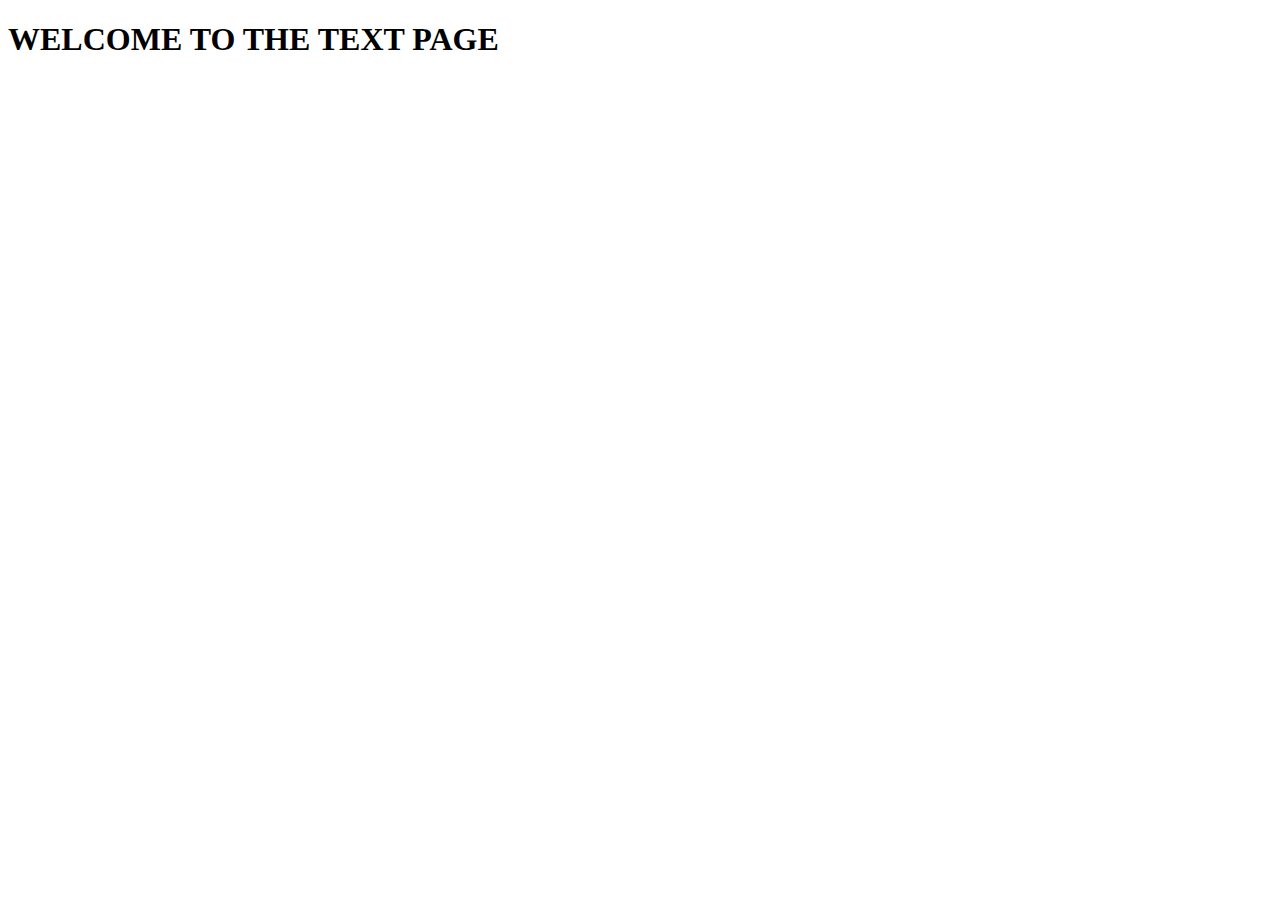
==== im-2310/a1/index.html @ 2539ab2d "Add files via upload" ====
<!DOCTYPE html>

<html lang="en">

    <head>

        <met charset="utf-8" name="viewport" content="width=device-width, initial-scale=1.0">

        <link rel="stylesheet" href="style.css">

        <script src="script.js"></script>

    </head>

    <body>

        <h1>WELCOME TO THE TEXT PAGE</h1>

    </body>

</html>
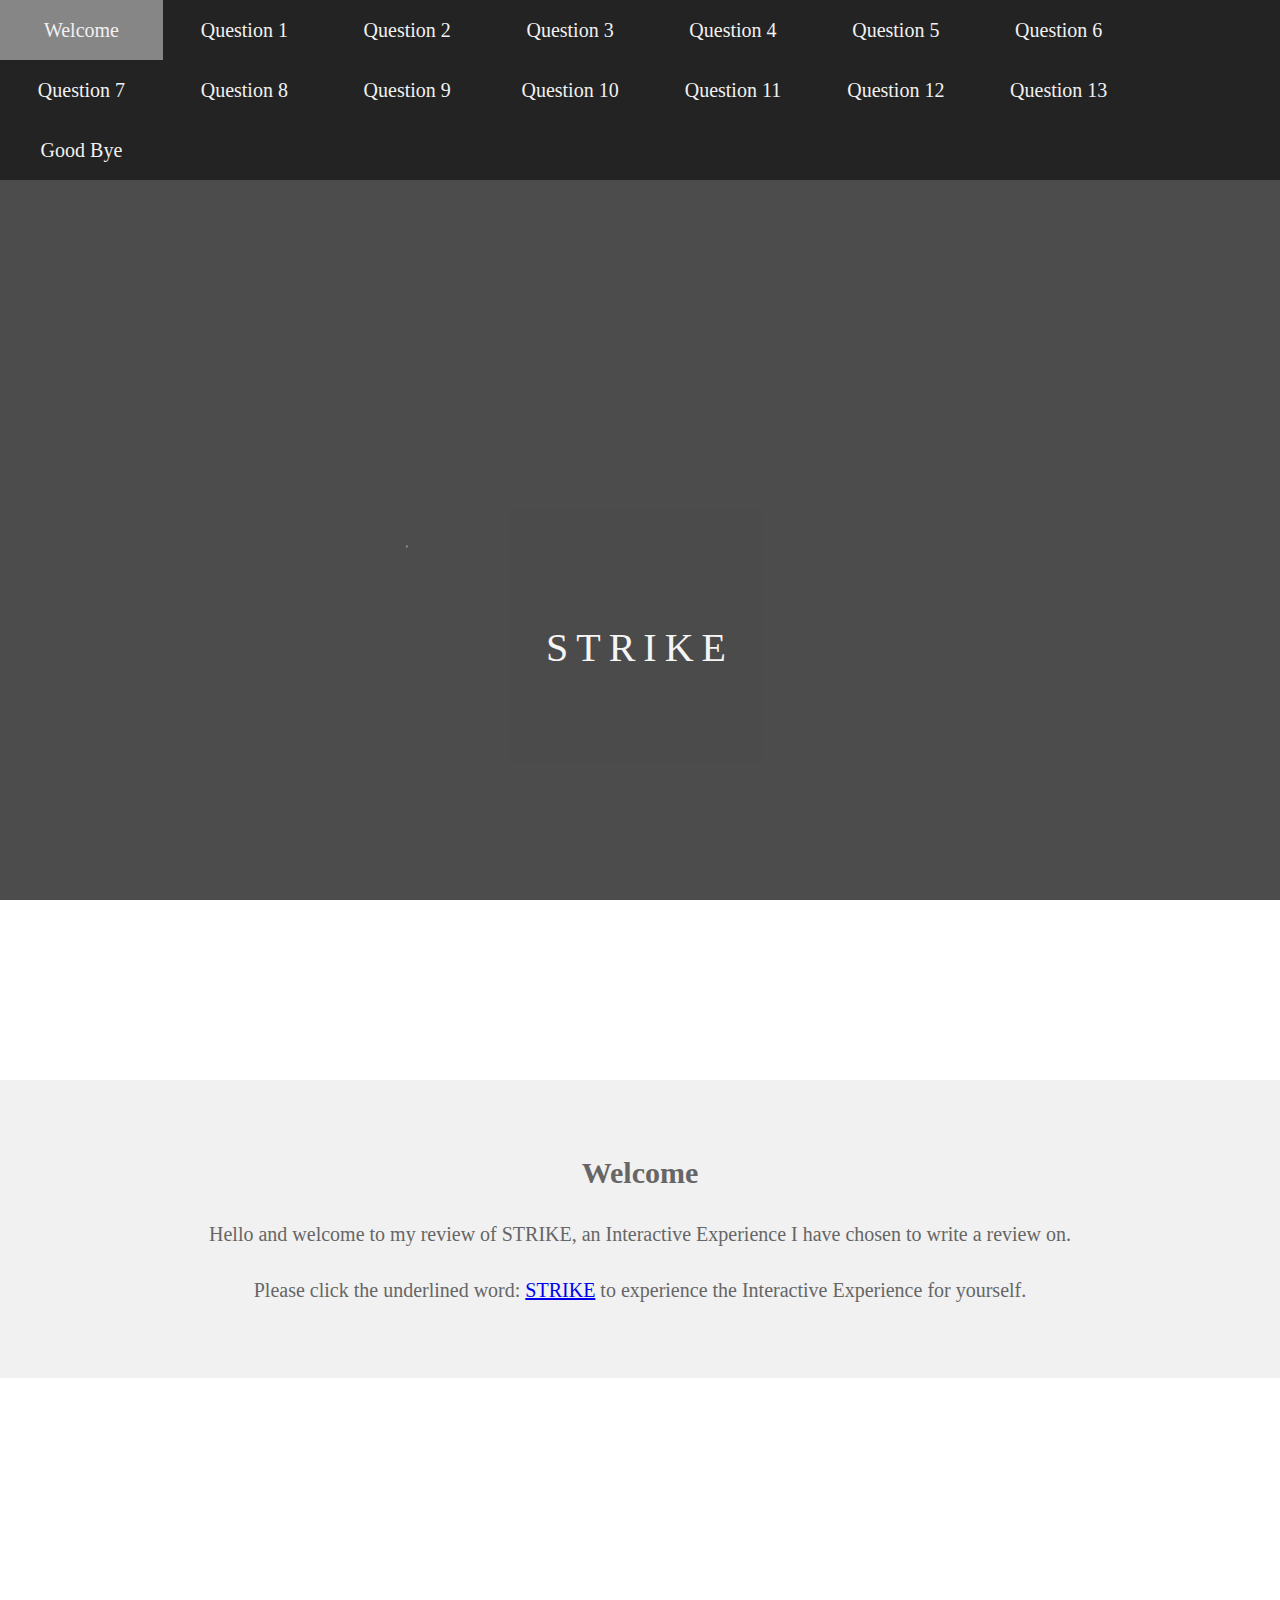
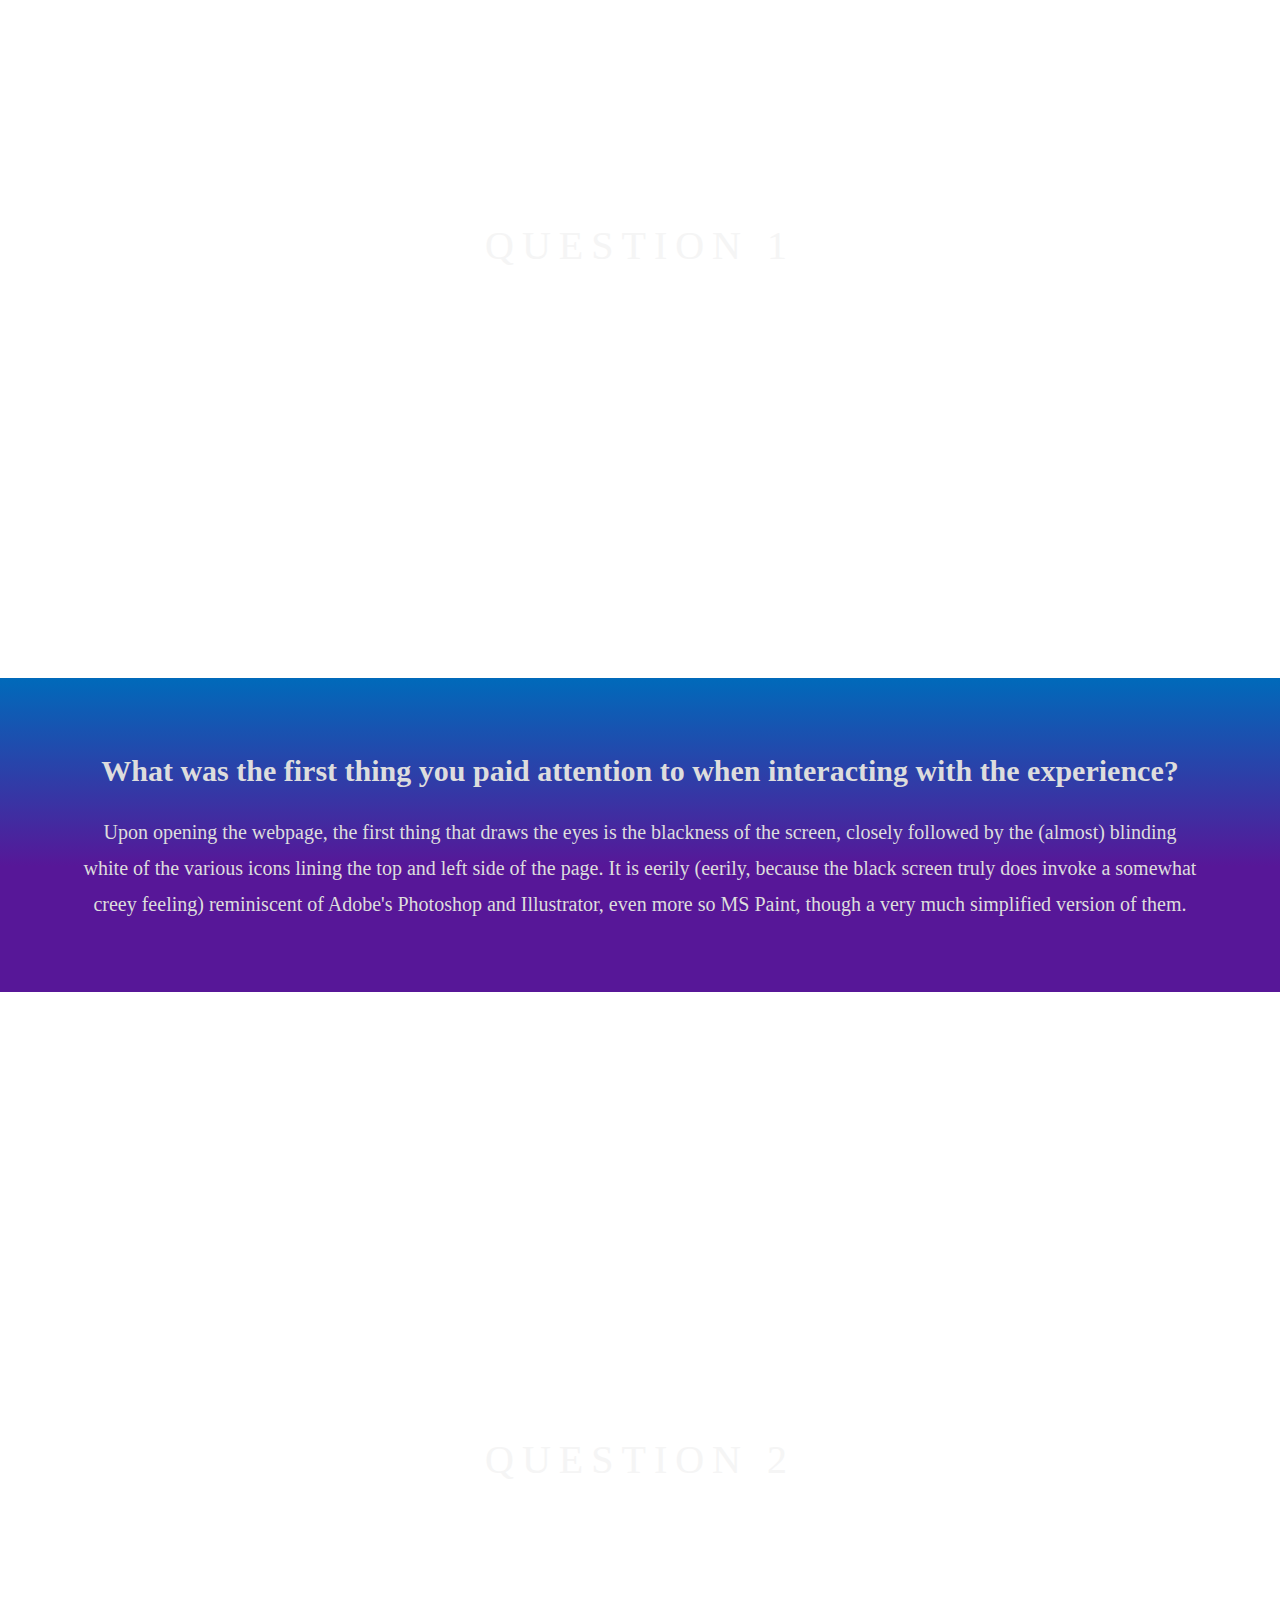
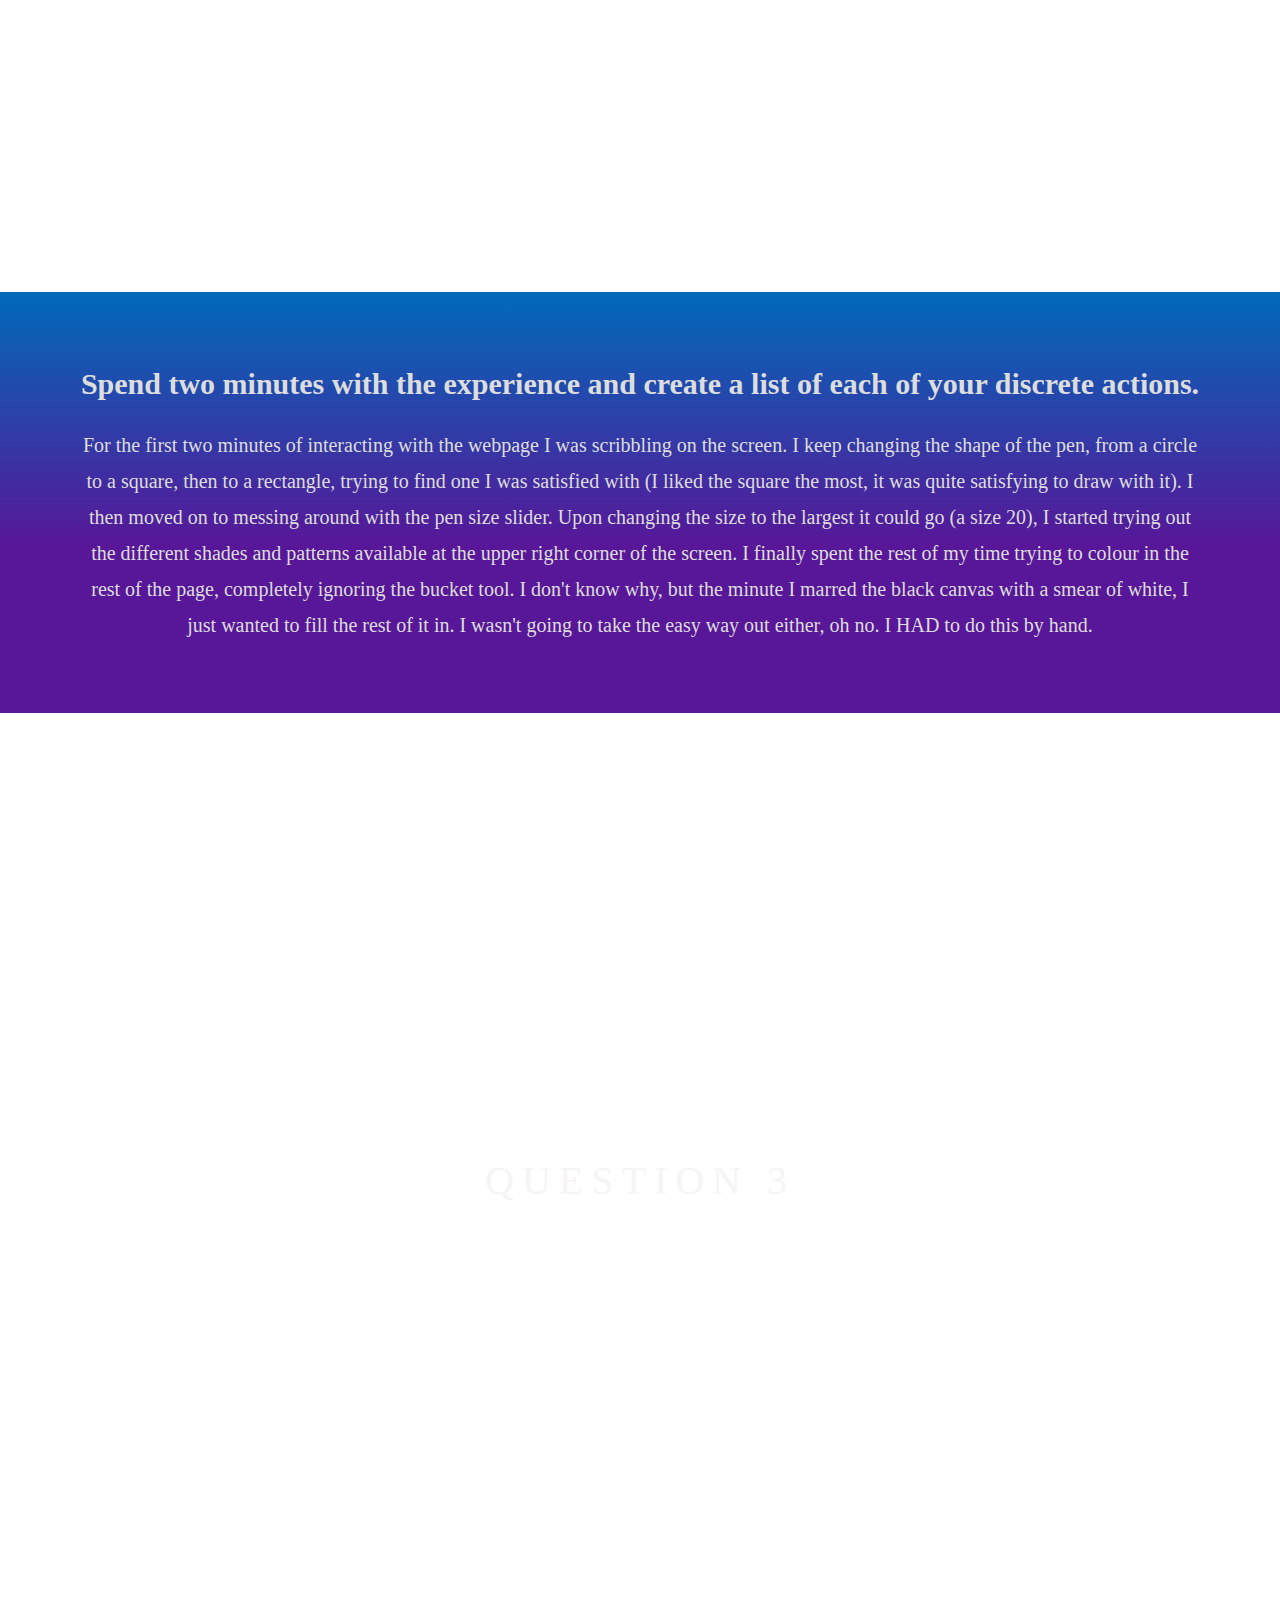
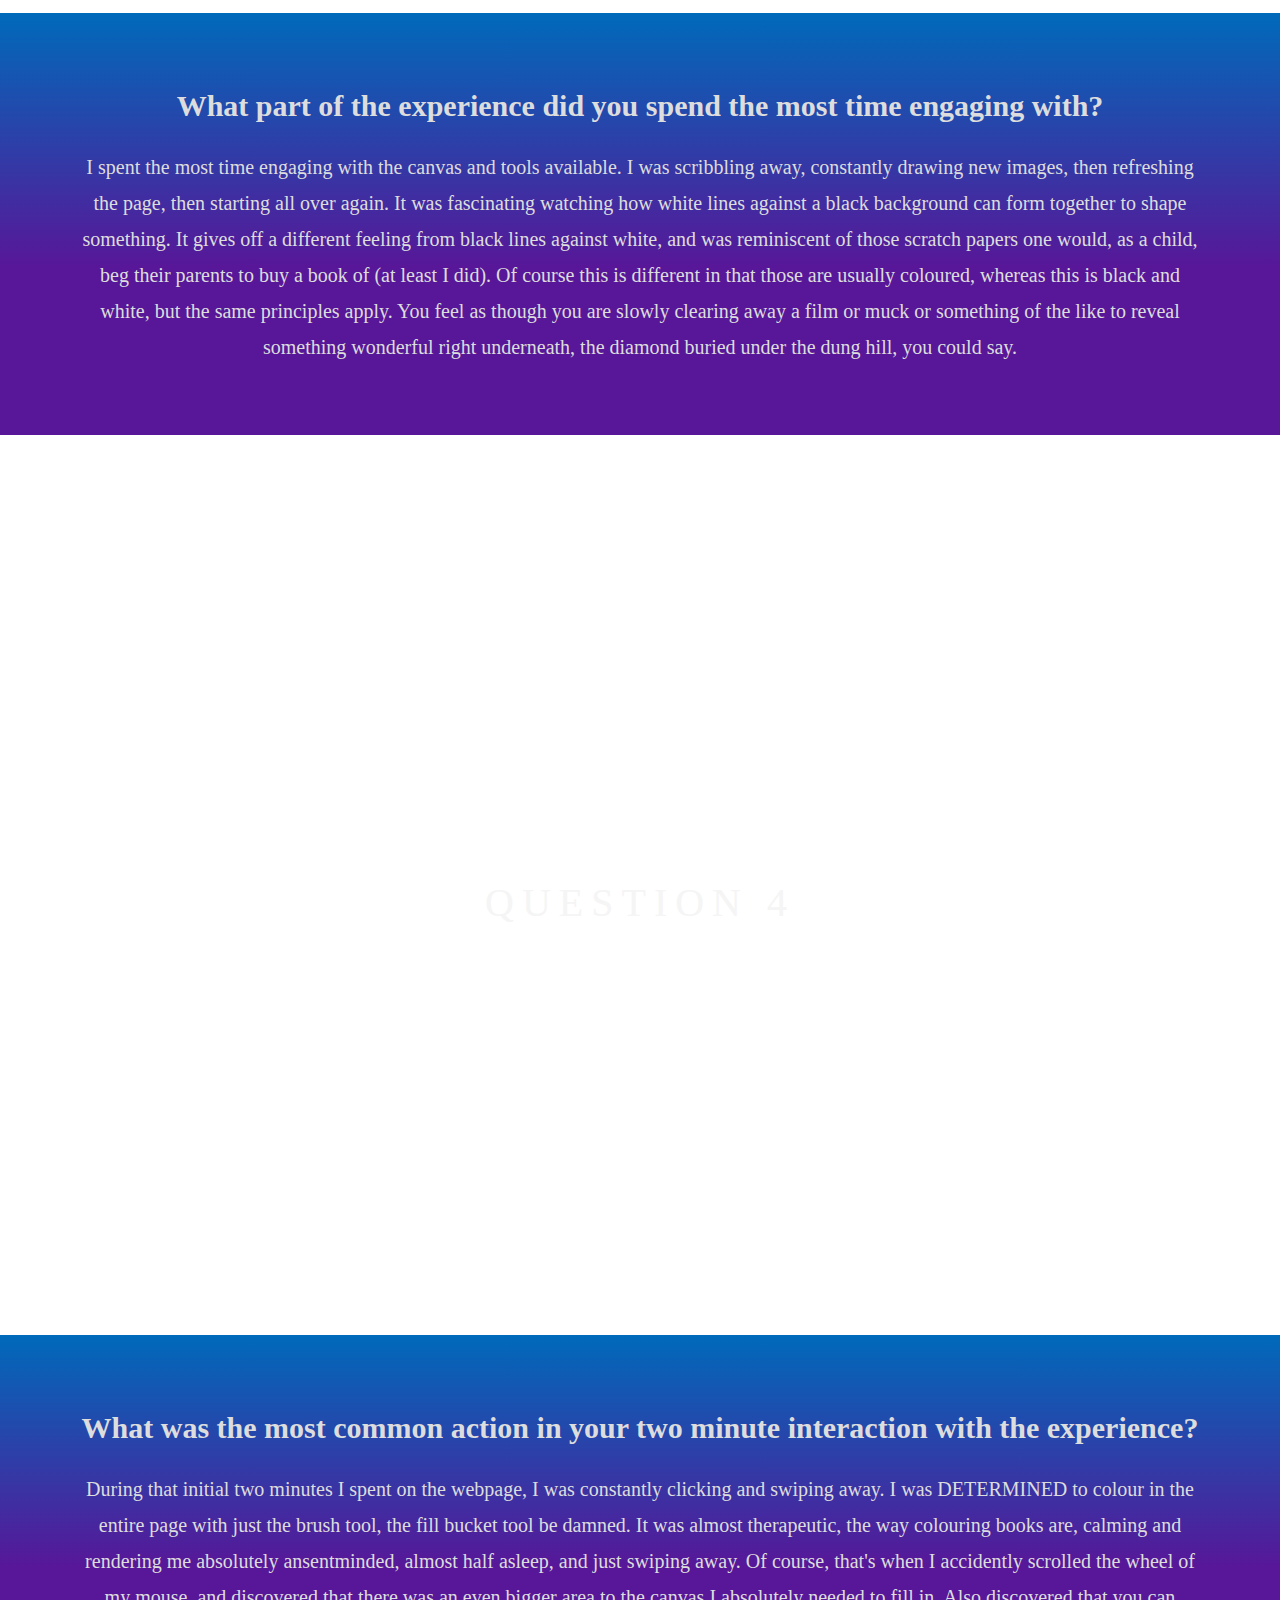
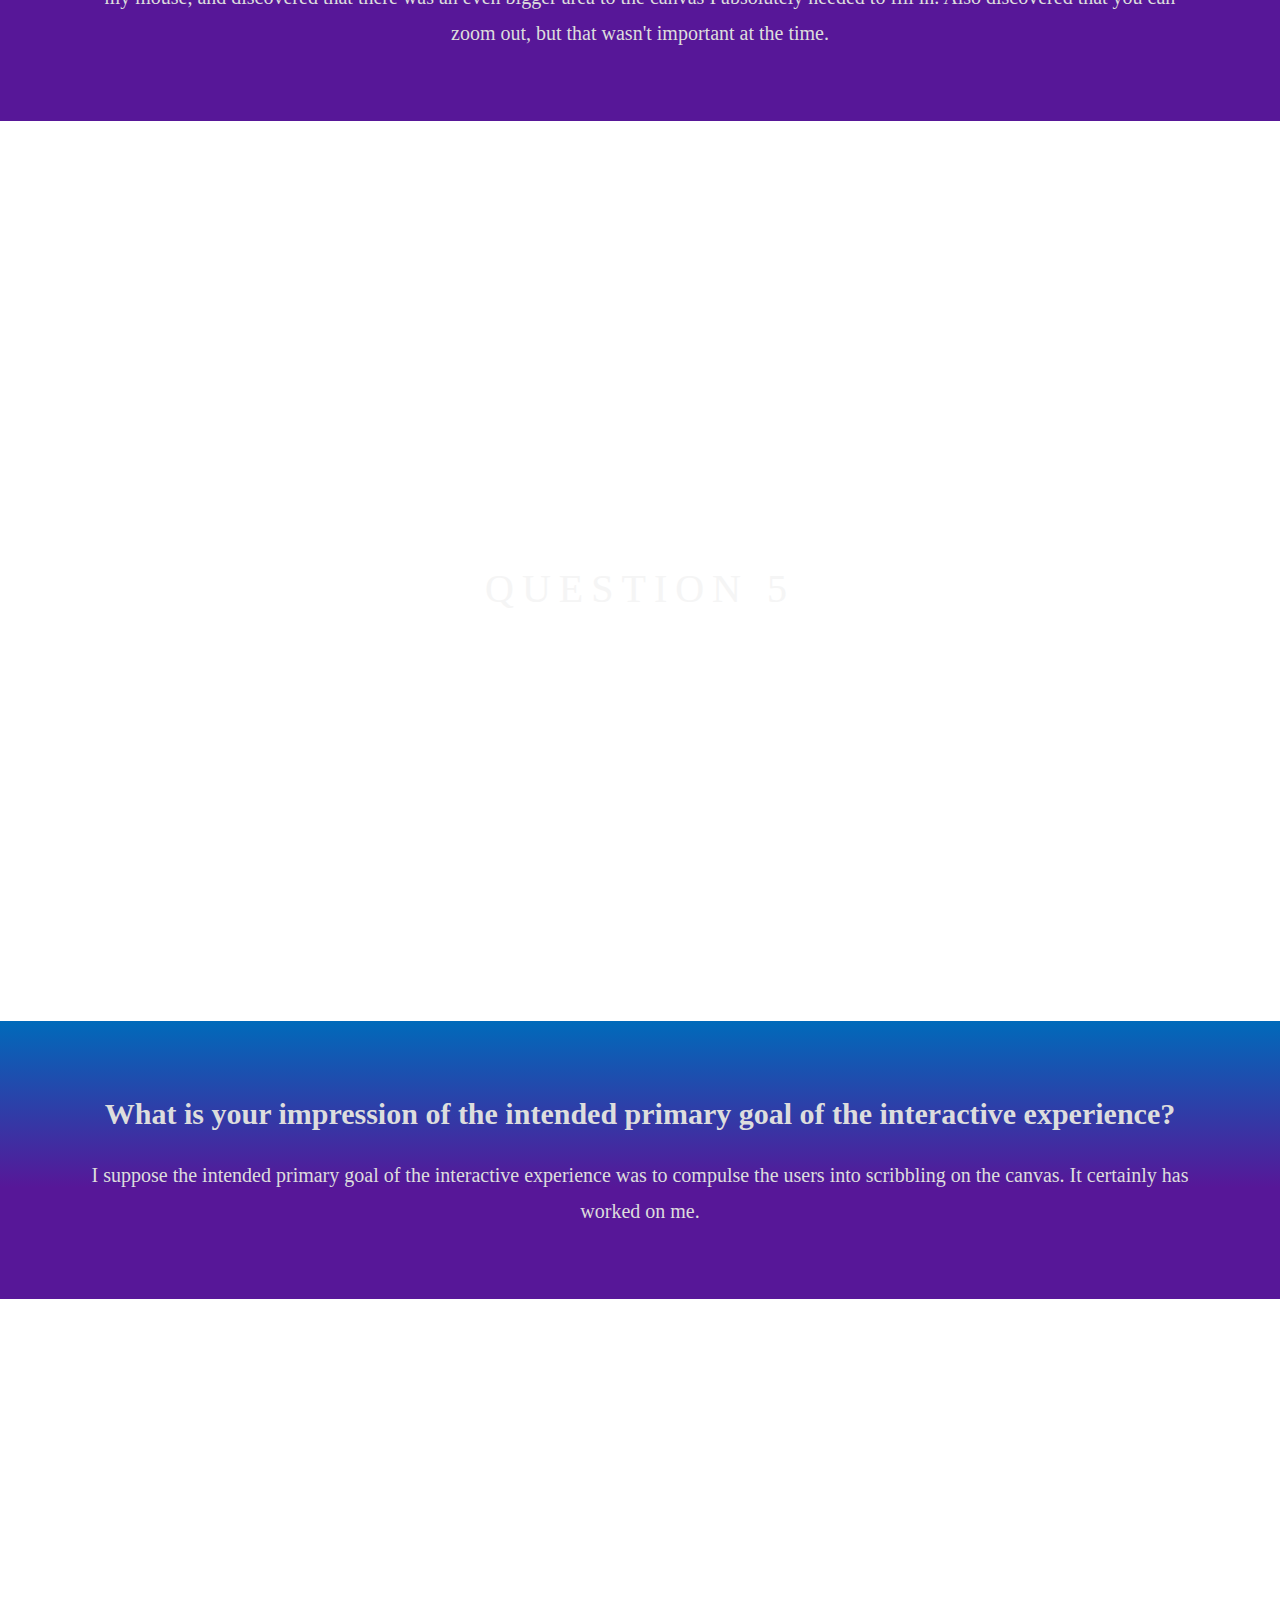
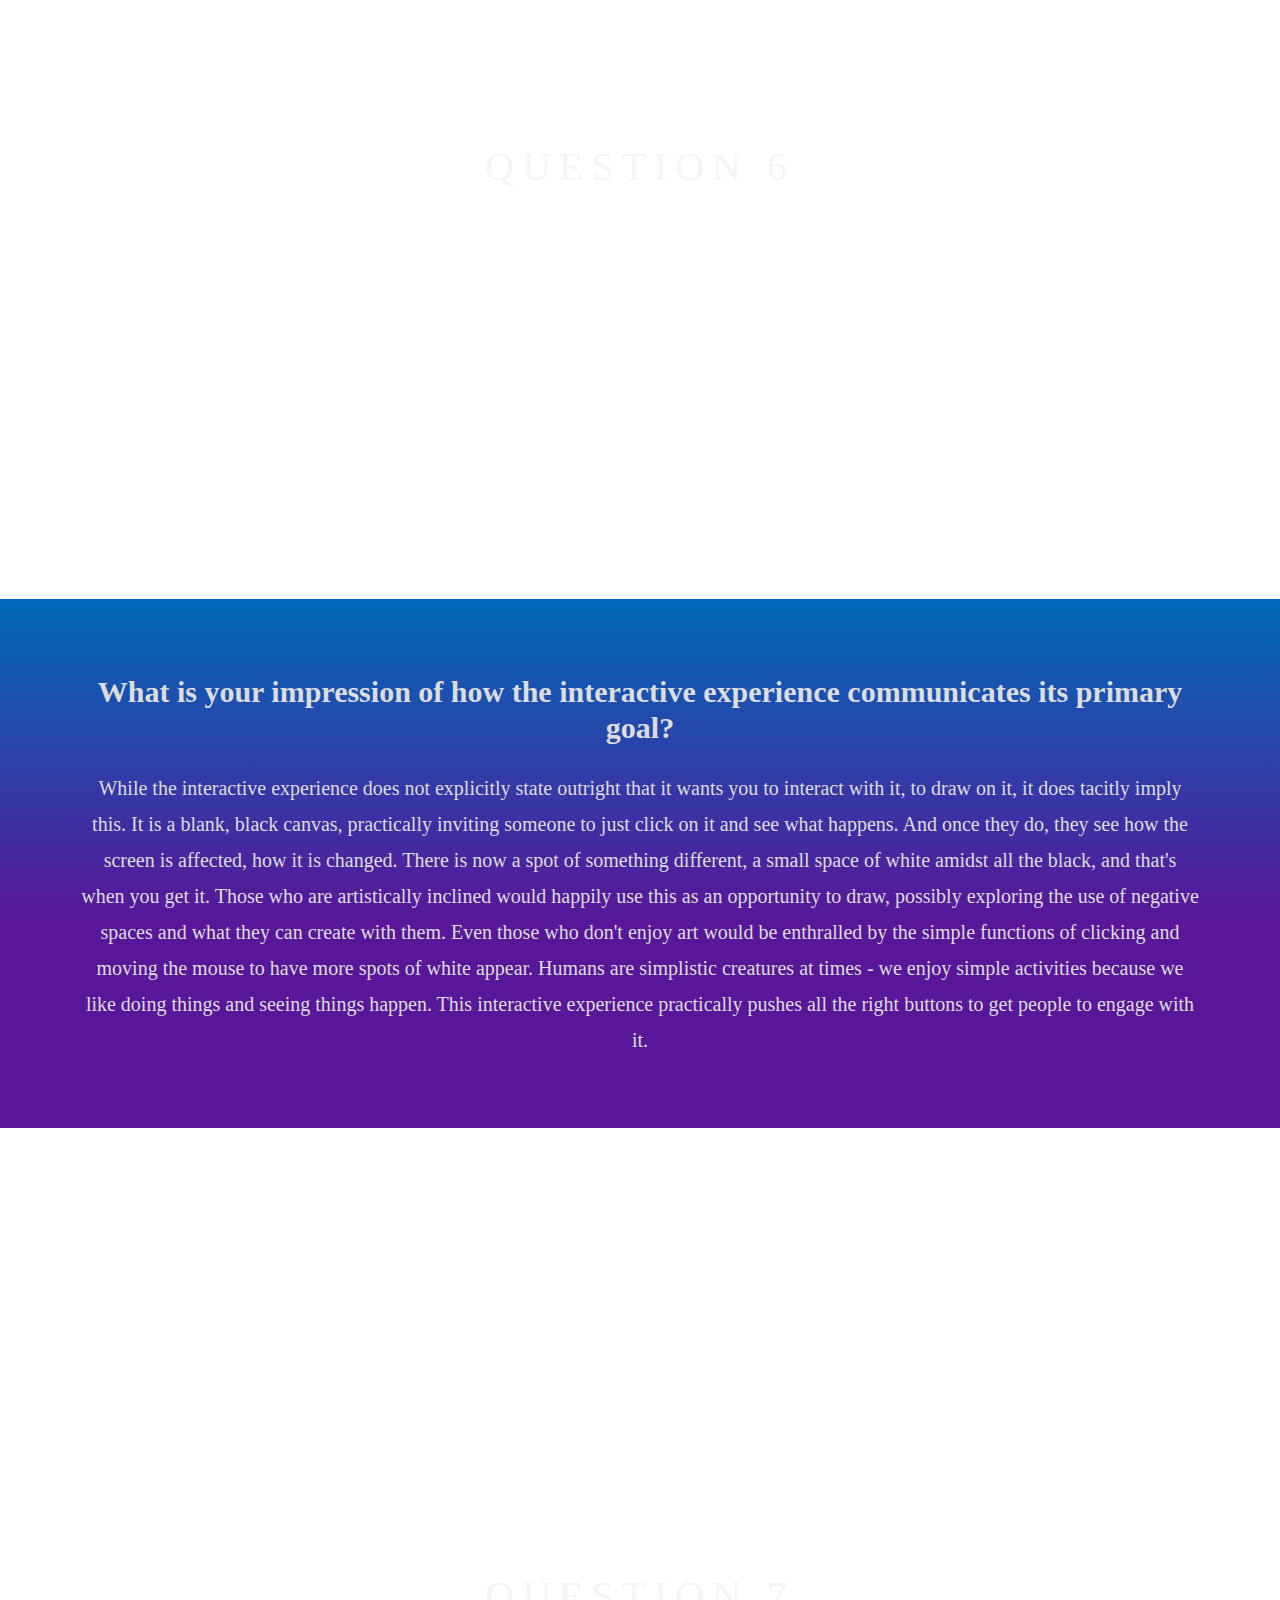
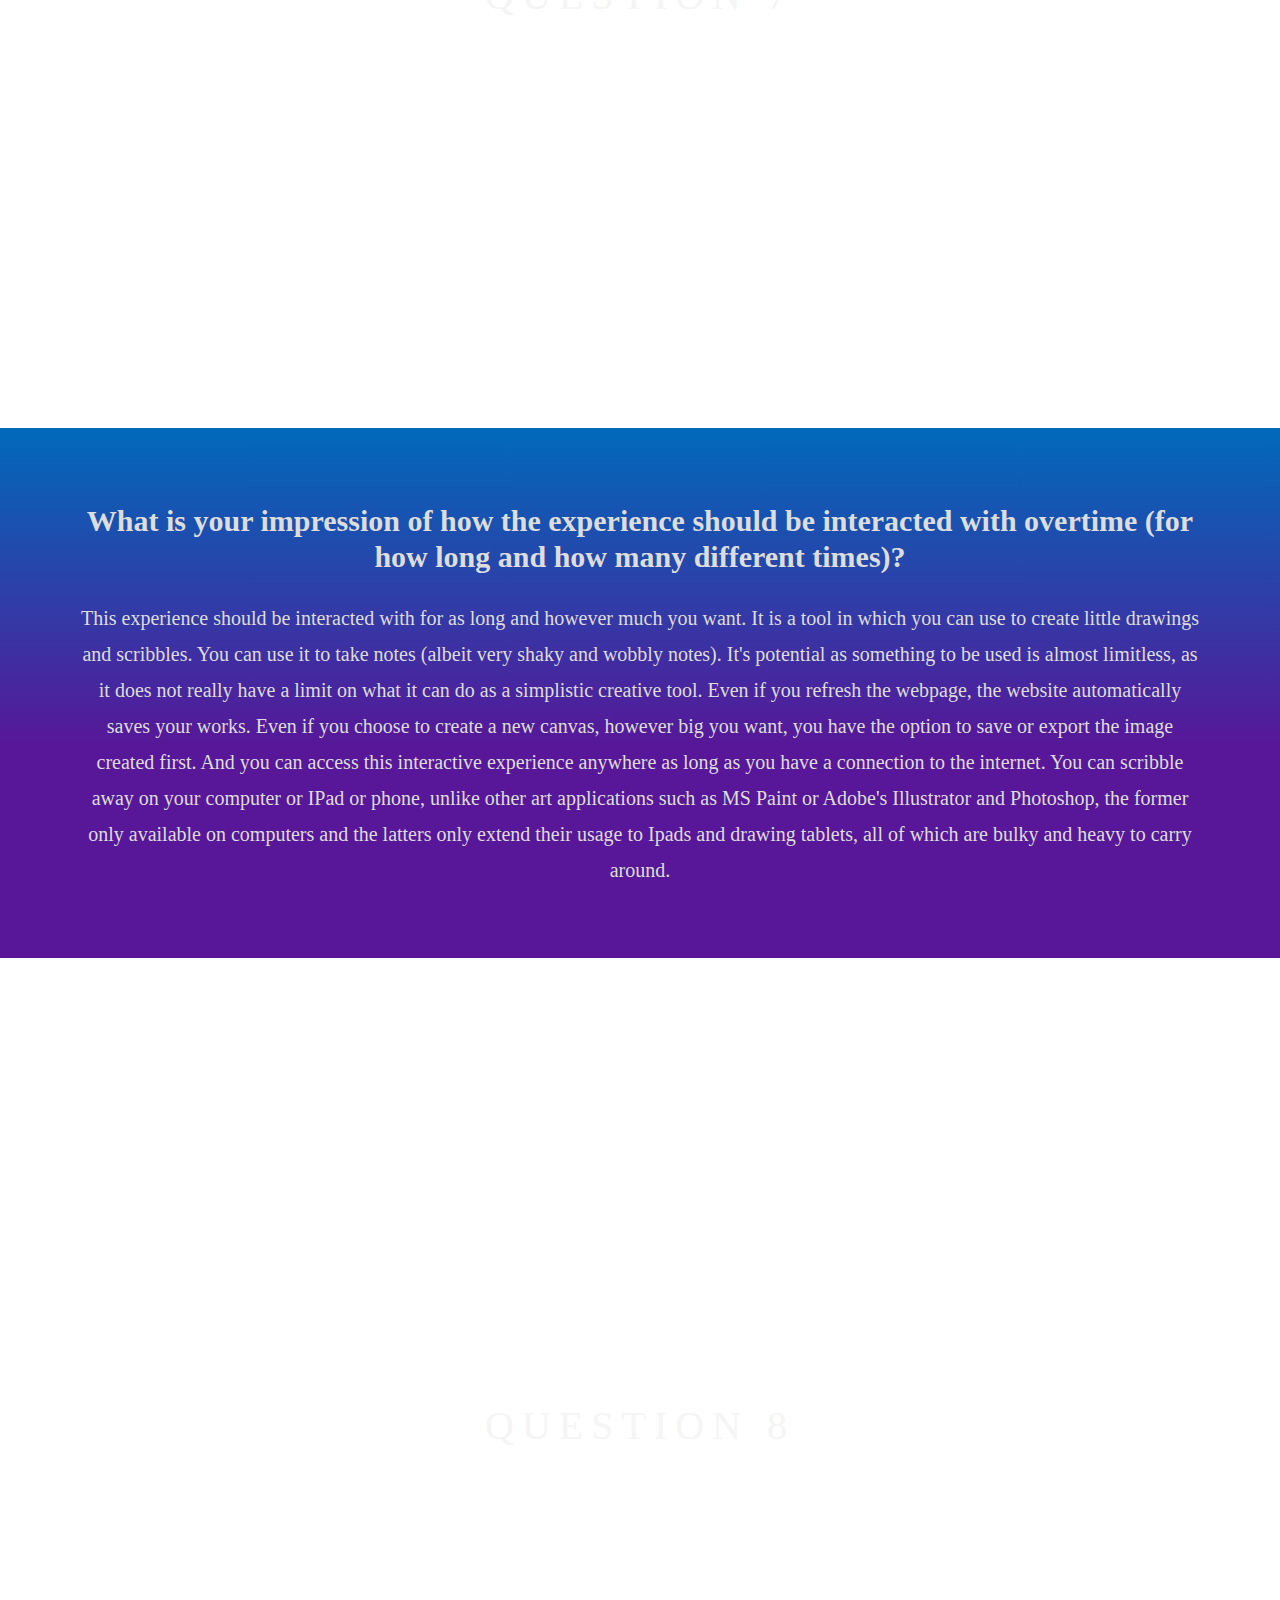
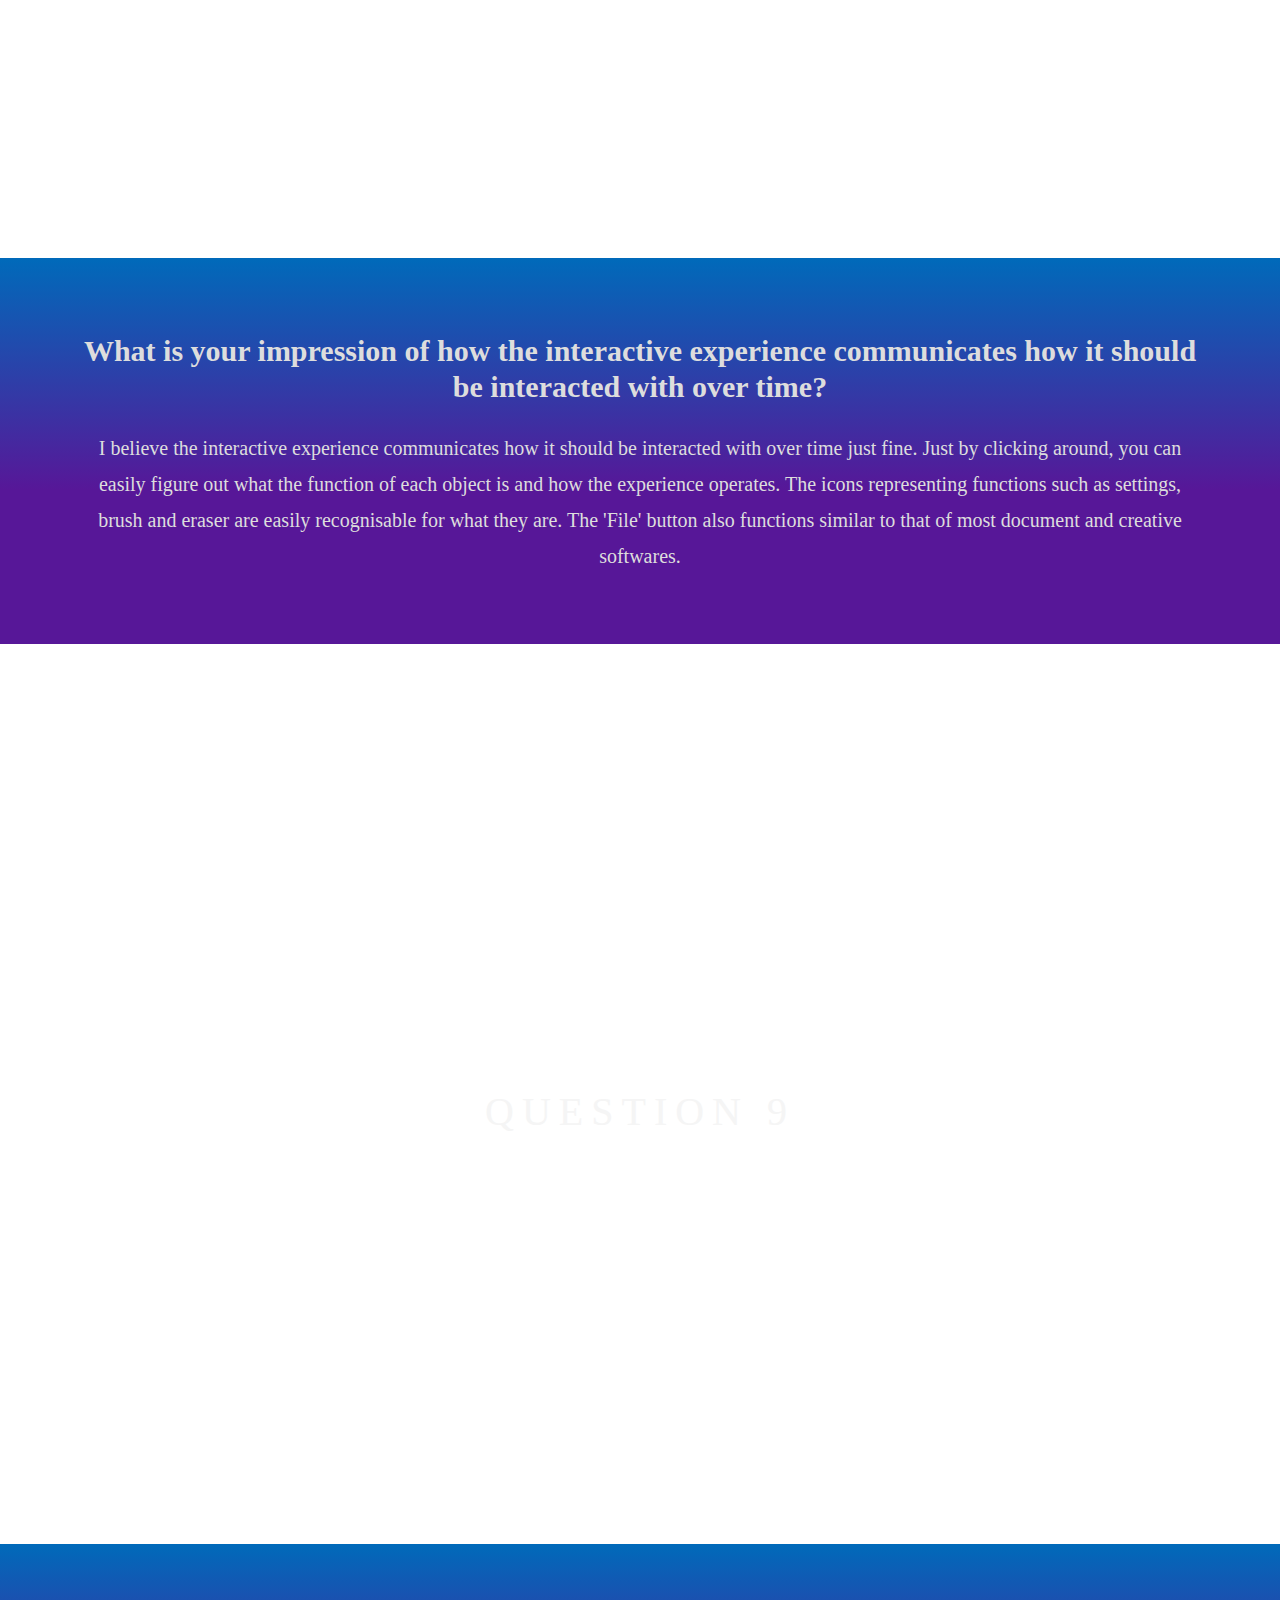
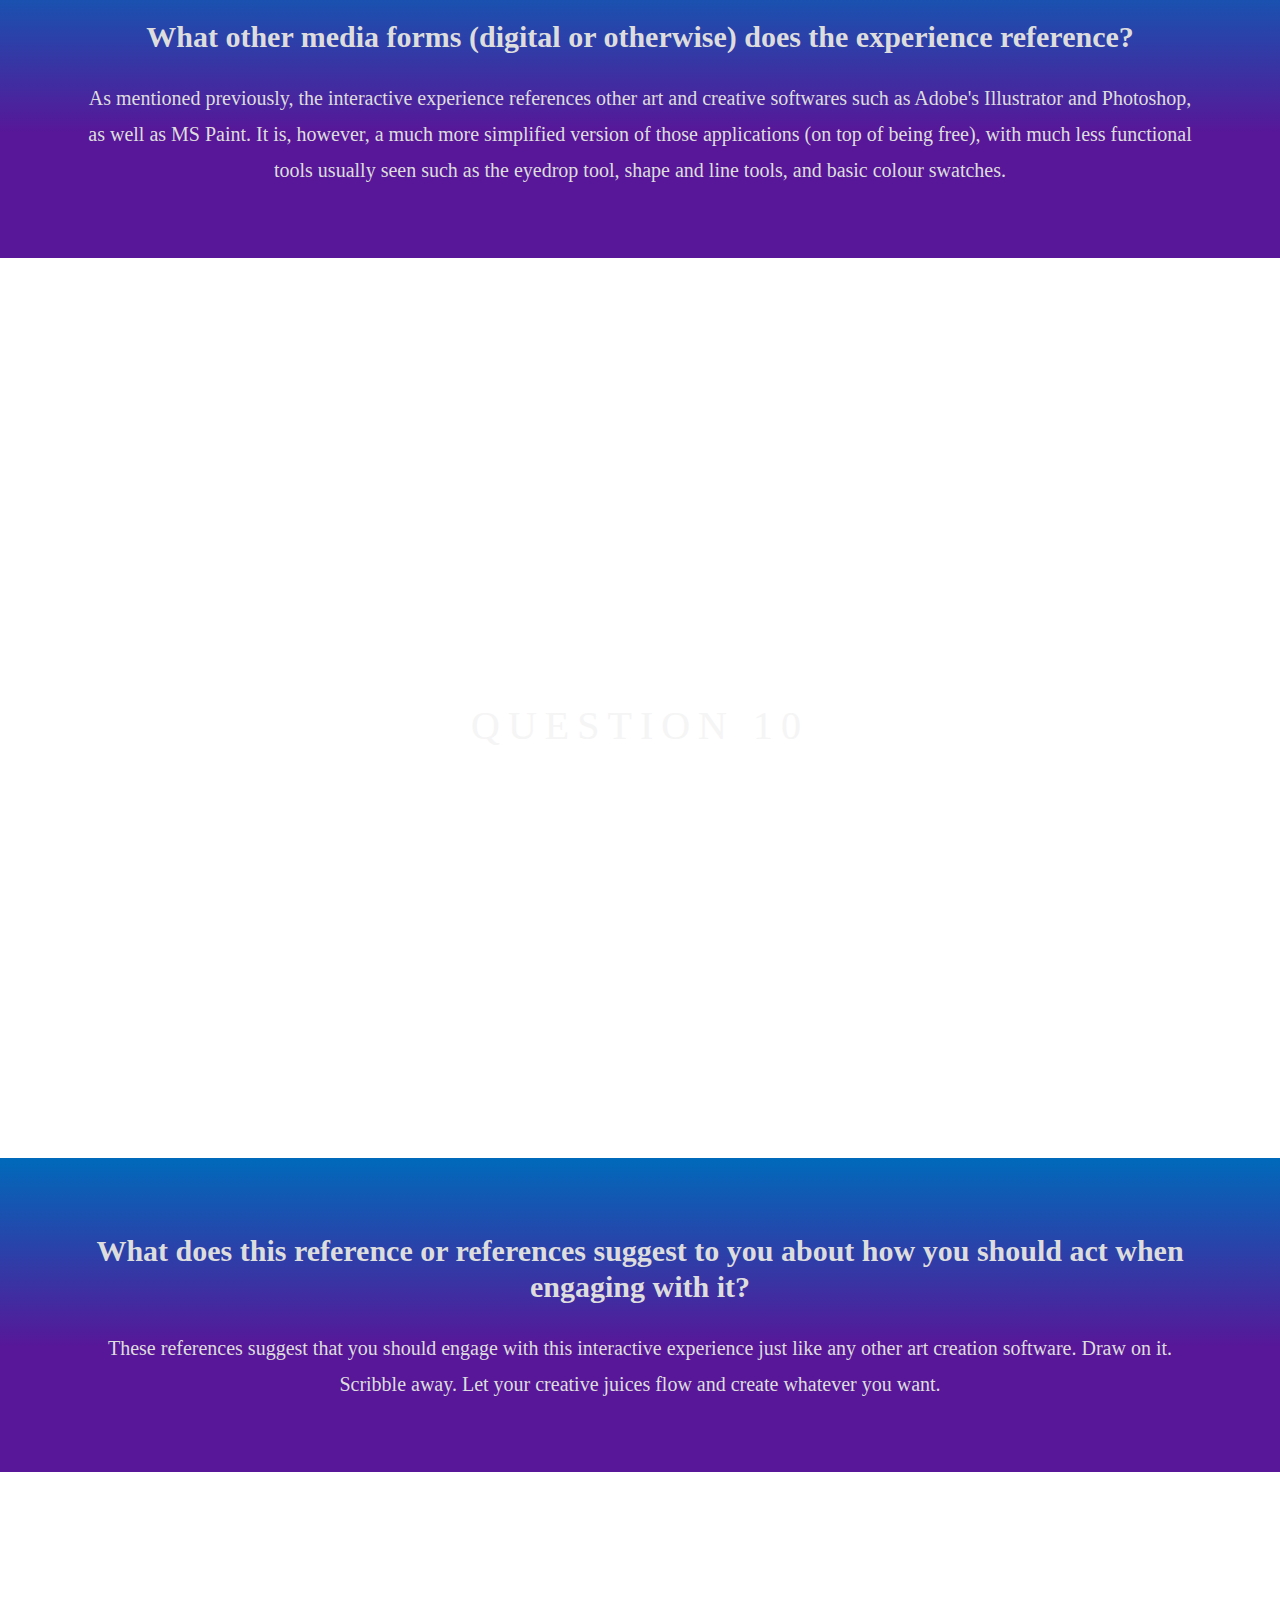
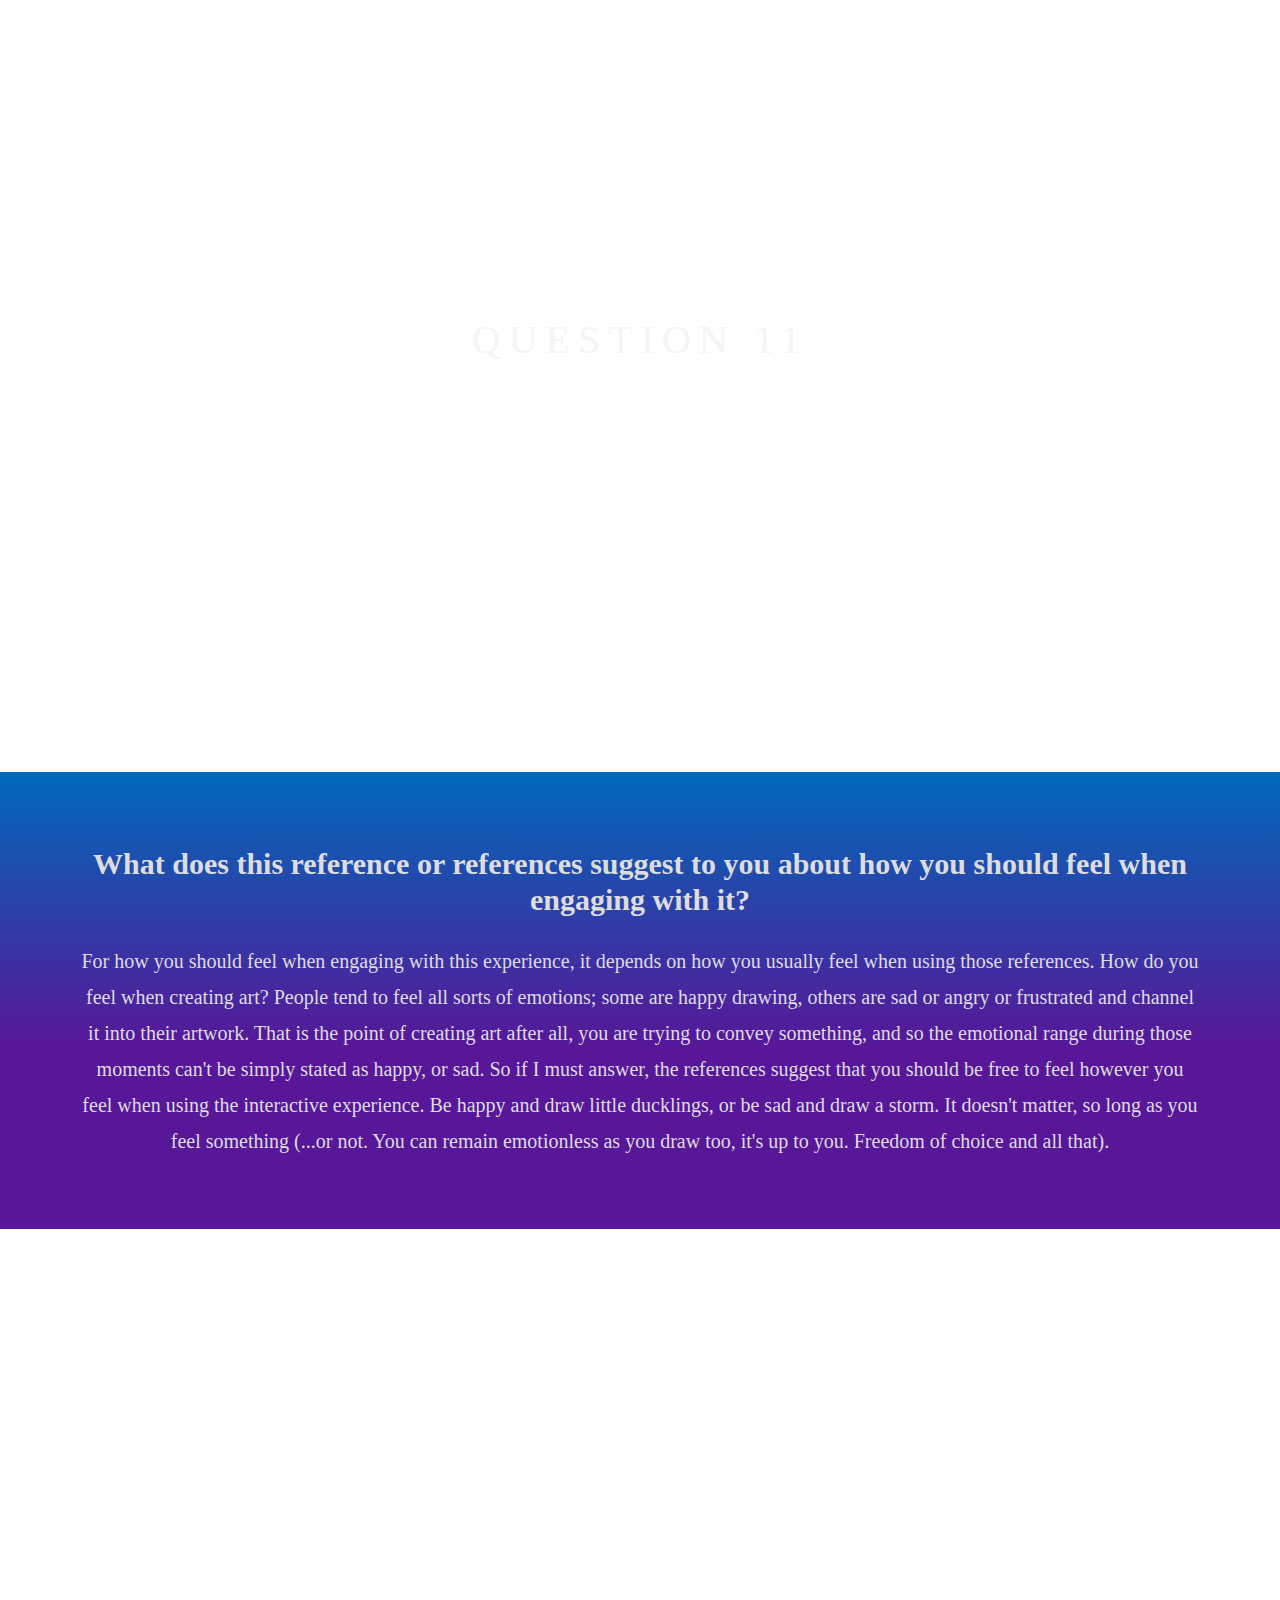
==== commit 21e4b85e: "Add files via upload" ====
--- a/im-2310/a1/index.html
+++ b/im-2310/a1/index.html
@@ -1,21 +1,350 @@
-<!DOCTYPE html>
-
-<html lang="en">
-
-    <head>
-
-        <met charset="utf-8" name="viewport" content="width=device-width, initial-scale=1.0">
-
-        <link rel="stylesheet" href="style.css">
-
-        <script src="script.js"></script>
-
-    </head>
-
-    <body>
-
-        <h1>WELCOME TO THE TEXT PAGE</h1>
-
-    </body>
-
+<html>
+
+<head>
+    <meta charset="UTF-8">
+    <meta name="viewport" content="width=device-width, initial-scale=1.0">
+    <meta http-equiv="X-UA-Compatible" content="ie=edge">
+    <title>Assignment 4: Webpage</title>
+    <link rel="stylesheet" href="style.css">
+    <meta name="viewport" content="user-scalable=no,device-width=980px" />
+</head>
+
+<body>
+
+    <div class="navbar">
+        <a class="active" href="#Top_link">Welcome</a>
+        <a href="#Q1_link">Question 1</a>
+        <a href="#Q2_link">Question 2</a>
+        <a href="#Q3_link">Question 3</a>
+        <a href="#Q4_link">Question 4</a>
+        <a href="#Q5_link">Question 5</a>
+        <a href="#Q6_link">Question 6</a>
+        <a href="#Q7_link">Question 7</a>
+        <a href="#Q8_link">Question 8</a>
+        <a href="#Q9_link">Question 9</a>
+        <a href="#Q10_link">Question 10</a>
+        <a href="#Q11_link">Question 11</a>
+        <a href="#Q12_link">Question 12</a>
+        <a href="#Q13_link">Question 13</a>
+        <a href="#GB_link">Good Bye</a>
+    </div>
+
+    <div class="pimg1">
+        <div class="ptext">
+            <span class="border">
+                STRIKE
+            </span>
+        </div>
+    </div>
+    <section class="section section-light">
+        <h2 id="Top_link">
+            Welcome
+        </h2>
+        <p>
+            Hello and welcome to my review of STRIKE, an Interactive Experience I have chosen to write a review on.
+        </p>
+        <P>Please click the underlined word: <a href=https://strike.amorphic.space>STRIKE</a> to experience the
+                Interactive Experience for yourself.
+        </P> 
+    </section> 
+    
+    <div class="pimg2">
+        <div class="ptext">
+            <span class="border">
+                        Question 1
+            </span>
+        </div>
+    </div>
+    <section class="section section-grey">
+        <h2 id="Q1_link">
+            What was the first thing you paid attention to when interacting with the experience?
+        </h2>
+        <p>
+            Upon opening the webpage, the first thing that draws the eyes is the blackness of the screen, closely followed
+            by the (almost) blinding white of the various icons lining the top and left side of the page. It is eerily (eerily, 
+            because the black screen truly does invoke a somewhat creey feeling) reminiscent of Adobe's Photoshop and 
+            Illustrator, even more so MS Paint, though a very much simplified version of them.
+        </p>
+    </section>
+
+    <div class="pimg3">
+        <div class="ptext">
+            <span class="border trans">
+                Question 2
+            </span>
+        </div>
+    </div>
+    <section class="section section-grey">
+        <h2 id="Q2_link">
+            Spend two minutes with the experience and create a list of each of your discrete actions.
+        </h2>
+        <p>
+            For the first two minutes of interacting with the webpage I was scribbling on the screen. I keep changing the
+            shape of the pen, from a circle to a square, then to a rectangle, trying to find one I was satisfied with (I 
+            liked the square the most, it was quite satisfying to draw with it). I then moved on to messing around with the 
+            pen size slider. Upon changing the size to the largest it could go (a size 20), I started trying out the different 
+            shades and patterns available at the upper right corner of the screen. I finally spent the rest of my time trying 
+            to colour in the rest of the page, completely ignoring the bucket tool. I don't know why, but the minute I marred 
+            the black canvas with a smear of white, I just wanted to fill the rest of it in. I wasn't going to take the easy way 
+            out either, oh no. I HAD to do this by hand.
+        </p>
+    </section>
+
+    <div class="pimg4">
+        <div class="ptext">
+            <span class="border trans">
+                Question 3
+            </span>
+        </div>
+    </div>
+    <section class="section section-grey">
+        <h2 id="Q3_link">
+            What part of the experience did you spend the most time engaging with?
+        </h2>
+        <p>
+            I spent the most time engaging with the canvas and tools available. I was scribbling away, constantly drawing 
+            new images, then refreshing the page, then starting all over again. It was fascinating watching how white lines 
+            against a black background can form together to shape something. It gives off a different feeling from black lines 
+            against white, and was reminiscent of those scratch papers one would, as a child, beg their parents to buy a book 
+            of (at least I did). Of course this is different in that those are usually coloured, whereas this is black and white, 
+            but the same principles apply. You feel as though you are slowly clearing away a film or muck or something of the 
+            like to reveal something wonderful right underneath, the diamond buried under the dung hill, you could say.
+        </p>
+    </section>
+
+    <div class="pimg5">
+        <div class="ptext">
+            <span class="border trans">
+                Question 4
+            </span>
+        </div>
+    </div>
+    <section class="section section-grey">
+        <h2 id="Q4_link">
+            What was the most common action in your two minute interaction with the experience?
+        </h2>
+        <p>
+            During that initial two minutes I spent on the webpage, I was constantly clicking and swiping away. I was
+            DETERMINED to colour in the entire page with just the brush tool, the fill bucket tool be damned. It was almost
+            therapeutic, the way colouring books are, calming and rendering me absolutely ansentminded, almost half asleep,
+            and just swiping away. Of course, that's when I accidently scrolled the wheel of my mouse, and discovered that
+            there was an even bigger area to the canvas I absolutely needed to fill in. Also discovered that you can zoom out, 
+            but that wasn't important at the time.
+        </p>
+    </section>
+
+    <div class="pimg6">
+        <div class="ptext">
+            <span class="border">
+                Question 5
+            </span>
+        </div>
+    </div>
+    <section class="section section-grey">
+        <h2 id="Q5_link">
+            What is your impression of the intended primary goal of the interactive experience?
+        </h2>
+        <p>
+            I suppose the intended primary goal of the interactive experience was to compulse the users into scribbling on
+            the canvas. It certainly has worked on me.
+        </p>
+    </section>
+    
+    <div class="pimg7">
+        <div class="ptext">
+            <span class="border trans">
+                Question 6
+            </span>
+        </div>
+    </div>
+    <section class="section section-grey">
+        <h2 id="Q6_link">
+            What is your impression of how the interactive experience communicates its primary goal?
+        </h2>
+        <p>
+            While the interactive experience does not explicitly state outright that it wants you to interact with it, to
+            draw on it, it does tacitly imply this. It is a blank, black canvas, practically inviting someone to just click on
+            it and see what happens. And once they do, they see how the screen is affected, how it is changed. There is now a 
+            spot of something different, a small space of white amidst all the black, and that's when you get it. Those who 
+            are artistically inclined would happily use this as an opportunity to draw, possibly exploring the use of negative 
+            spaces and what they can create with them. Even those who don't enjoy art would be enthralled by the simple functions 
+            of clicking and moving the mouse to have more spots of white appear. Humans are simplistic creatures at times - we 
+            enjoy simple activities because we like doing things and seeing things happen. This interactive experience practically 
+            pushes all the right buttons to get people to engage with it.
+        </p>
+    </section>
+    
+    <div class="pimg8">
+        <div class="ptext">
+            <span class="border trans">
+                Question 7
+            </span>
+        </div>
+    </div>
+    <section class="section section-grey">
+        <h2 id="Q7_link">
+            What is your impression of how the experience should be interacted with overtime (for how long and how many 
+            different times)?
+        </h2>
+        <p>
+            This experience should be interacted with for as long and however much you want. It is a tool in which you can
+            use to create little drawings and scribbles. You can use it to take notes (albeit very shaky and wobbly notes).
+            It's potential as something to be used is almost limitless, as it does not really have a limit on what it can do
+            as a simplistic creative tool. Even if you refresh the webpage, the website automatically saves your works. Even
+            if you choose to create a new canvas, however big you want, you have the option to save or export the image 
+            created first. And you can access this interactive experience anywhere as long as you have a connection to the 
+            internet. You can scribble away on your computer or IPad or phone, unlike other art applications such as MS Paint 
+            or Adobe's Illustrator and Photoshop, the former only available on computers and the latters only extend their 
+            usage to Ipads and drawing tablets, all of which are bulky and heavy to carry around.
+        </p>
+    </section>
+    
+    <div class="pimg9">
+        <div class="ptext">
+            <span class="border trans">
+                Question 8
+            </span>
+        </div>
+    </div>
+    <section class="section section-grey">
+        <h2 id="Q8_link">
+            What is your impression of how the interactive experience communicates how it should be interacted with over time?
+        </h2>
+        <p>
+            I believe the interactive experience communicates how it should be interacted with over time just fine. Just by
+            clicking around, you can easily figure out what the function of each object is and how the experience operates.
+            The icons representing functions such as settings, brush and eraser are easily recognisable for what they are. The
+            'File' button also functions similar to that of most document and creative softwares.
+        </p>
+    </section>
+
+    <div class="pimg10">
+        <div class="ptext">
+            <span class="border trans">
+                Question 9
+            </span>
+        </div>
+    </div>
+    <section class="section section-grey">
+        <h2 id="Q9_link">
+            What other media forms (digital or otherwise) does the experience reference?
+        </h2>
+        <p>
+            As mentioned previously, the interactive experience references other art and creative softwares such as Adobe's
+            Illustrator and Photoshop, as well as MS Paint. It is, however, a much more simplified version of those
+            applications (on top of being free), with much less functional tools usually seen such as the eyedrop tool,
+            shape and line tools, and basic colour swatches.
+        </p>
+    </section>
+    
+    <div class="pimg11">
+        <div class="ptext">
+            <span class="border trans">
+                Question 10
+            </span>
+        </div>
+    </div>
+    <section class="section section-grey">
+        <h2 id="Q10_link">
+            What does this reference or references suggest to you about how you should act when engaging with it?
+        </h2>
+        <p>
+            These references suggest that you should engage with this interactive experience just like any other art 
+            creation software. Draw on it. Scribble away. Let your creative juices flow and create whatever you want.
+        </p>
+    </section>
+    
+    <div class="pimg12">
+        <div class="ptext">
+            <span class="border">
+                Question 11
+            </span>
+        </div>
+    </div>
+    <section class="section section-grey">
+        <h2 id="Q11_link">
+            What does this reference or references suggest to you about how you should feel when engaging with it?
+        </h2>
+        <p>
+            For how you should feel when engaging with this experience, it depends on how you usually feel when using those
+            references. How do you feel when creating art? People tend to feel all sorts of emotions; some are happy
+            drawing, others are sad or angry or frustrated and channel it into their artwork. That is the point of creating
+            art after all, you are trying to convey something, and so the emotional range during those moments can't be
+            simply stated as happy, or sad. So if I must answer, the references suggest that you should be free to feel however you
+            feel when using the interactive experience. Be happy and draw little ducklings, or be sad and draw a storm. It doesn't
+            matter, so long as you feel something (...or not. You can remain emotionless as you draw too, it's up to you. Freedom of
+            choice and all that).
+        </p>
+    </section>
+        
+    <div class="pimg13">
+        <div class="ptext">
+            <span class="border trans">
+                Question 12
+            </span>
+        </div>
+    </div>
+    <section class="section section-grey">
+        <h2 id="Q12_link">
+            What is the most frustrating element of the interaction to you and what makes it frustrating?
+        </h2>
+        <p>
+            The most frustrating aspect of the interaction is simply that it does not have any colours to use other than
+            black, white, and the various shades and patterns also available (though those tend to be black and white too). 
+            While it is fun and nice to explore how negative spaces can create images on the canvas, the lack of colour 
+            options is a fairly large limiter to what you can create, as drawings with many details may not have as much 
+            of an impact or show as much detail as it could have with colours included. Of course, you can still create 
+            details using the shade and pattern options in the upper right corner of the screen, however it does not provide 
+            quite the same effect or range as colours do, and thus can cause some works to fall short of what they could be.
+        </p>
+    </section>
+        
+    <div class="pimg14">
+        <div class="ptext">
+            <span class="border trans">
+                Question 13
+            </span>
+        </div>
+    </div>
+    <section class="section section-grey">
+        <h2 id="Q13_link">
+            What is the most satisfying element of the interaction to you and what makes it satisfying?
+        </h2>
+        <p>
+            The most satisfying element of the interaction was that I could draw whenever and whatever I went. For such a
+            simplistic tool, it has such potential for utilisation. For so long as I wish, I can draw whenever and whatever
+            I want on it, and it is free to use, which is more than what I can say for Adobe's software. There is also a
+            simplistic sort of pleasure in marring a blank canvas. All in all, the interaction by itself with all its
+            elements form a fairly satisfying experience.
+        </p>
+    </section>
+
+    <div class="pimg15">
+        <div class="ptext">
+            <span class="border">
+                Thank You For Reading My Review
+            </span>
+        </div>
+    </div>
+
+    <div class="navbar">
+        <a class="active" href="#Top_link">Welcome</a>
+        <a href="#Q1_link">Question 1</a>
+        <a href="#Q2_link">Question 2</a>
+        <a href="#Q3_link">Question 3</a>
+        <a href="#Q4_link">Question 4</a>
+        <a href="#Q5_link">Question 5</a>
+        <a href="#Q6_link">Question 6</a>
+        <a href="#Q7_link">Question 7</a>
+        <a href="#Q8_link">Question 8</a>
+        <a href="#Q9_link">Question 9</a>
+        <a href="#Q10_link">Question 10</a>
+        <a href="#Q11_link">Question 11</a>
+        <a href="#Q12_link">Question 12</a>
+        <a href="#Q13_link">Question 13</a>
+        <a href="#GB_link">Good Bye</a>
+    </div>
+
+</body>
+
 </html>--- a/im-2310/a1/style.css
+++ b/im-2310/a1/style.css
@@ -0,0 +1,170 @@
+body,
+html {
+    height: 100%;
+    margin: 0;
+    font-size: 20px;
+    font-family: 'Times New Roman', Times, serif;
+    font-weight: 400;
+    line-height: 1.8em;
+    color: #000000;
+}
+
+.pimg1,
+.pimg2,
+.pimg3,
+.pimg4,
+.pimg5,
+.pimg6,
+.pimg7,
+.pimg8,
+.pimg9,
+.pimg10,
+.pimg11,
+.pimg12,
+.pimg13,
+.pimg14,
+.pimg15 {
+    position: relative;
+    opacity: 0.70;
+    background-position: center;
+    background-size: cover;
+    background-repeat: no-repeat;
+
+    background-attachment: fixed;
+
+}
+
+html {
+  scroll-behavior: smooth;
+}
+
+.pimg1 {
+    background-image: url('img/1.png');
+    min-height: 900px;
+}
+
+.pimg2 {
+    background-image: url('img/2.png');
+    min-height: 900px;
+}
+
+.pimg3 {
+    background-image: url('img/3.png');
+    min-height: 900px;
+}
+
+.pimg4 {
+    background-image: url('img/4.png');
+    min-height: 900px;
+}
+
+.pimg5 {
+    background-image: url('img/5.png');
+    min-height: 900px;
+}
+
+.pimg6 {
+  background-image: url('img/6.png');
+  min-height: 900px;
+}
+
+.pimg7 {
+  background-image: url('img/7.png');
+  min-height: 900px;
+}
+
+.pimg8 {
+  background-image: url('img/8.png');
+  min-height: 900px;
+}
+
+.pimg9 {
+  background-image: url('img/9.png');
+  min-height: 900px;
+}
+
+.pimg10 {
+  background-image: url('img/10.png');
+  min-height: 900px;
+}
+
+.pimg11 {
+  background-image: url('img/11.png');
+  min-height: 900px;
+}
+
+.pimg12 {
+background-image: url('img/12.png');
+min-height: 900px;
+}
+
+.pimg13 {
+  background-image: url('img/13.png');
+  min-height: 900px;
+}
+
+.pimg14 {
+  background-image: url('img/14.png');
+  min-height: 900px;
+}
+    
+.pimg15 {
+  background-image: url('img/15.png');
+  min-height: 900px;
+}
+
+.section {
+    text-align: center;
+    padding: 50px 80px;
+}
+
+.section-light {
+    background-color: #f1f1f1;
+    color: #666;
+}
+
+.section-grey {
+  background-color: #006aba;
+    color: #ddd;
+    height:fit-content;
+    background: linear-gradient(180deg, #006aba 0%, #006aba 0%, #571798 60%, #571798 10%);
+}
+
+.ptext {
+    position: absolute;
+    top: 50%;
+    width: 100%;
+    text-align: center;
+    color: #f1f1f1;
+    font-size: 40px;
+    letter-spacing: 8px;
+    text-transform: uppercase;
+}
+
+p {
+    text-align: center;
+}
+
+.ptext .border.trans {
+    background-color: transparent;
+}
+
+  .navbar {
+    width: 100%;
+    background-color: #232323;
+    overflow: auto;
+}
+  
+  .navbar a {
+    float: left;
+    padding: 12px;
+    color: #f1f1f1;
+    text-decoration: none;
+    font-size: 20px;
+    width: 10.85%;
+    text-align: center;
+}
+  
+  .navbar a:hover {
+    background-color: #868686;
+}
